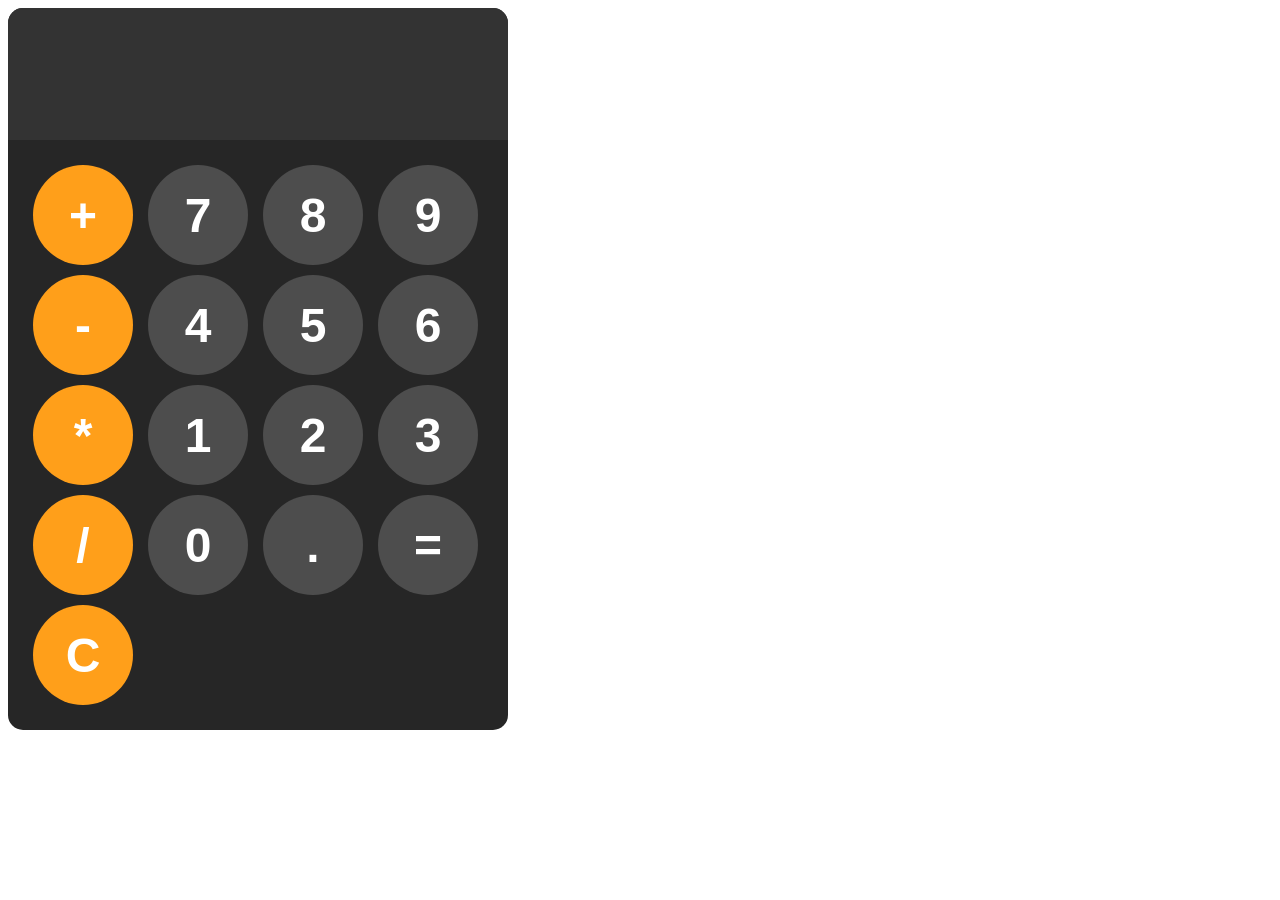
==== index.html @ 5938df83 "move files to top-level" ====
<!DOCTYPE html>
<html lang="en">
<head>
    <meta charset="UTF-8">
    <meta name="viewport" content="width=device-width, initial-scale=1.0">
    <title>Document</title>
    <link rel="stylesheet" href="style.css">
</head>
<body>
    
    <div id="calculator">
        <input id="display" readonly>
        <div id="keys">
            <button onclick="appendToDisplay('+')" class="operator-btn">+</button>
            <button onclick="appendToDisplay('7')">7</button>
            <button onclick="appendToDisplay('8')">8</button>
            <button onclick="appendToDisplay('9')">9</button>
            <button onclick="appendToDisplay('-')" class="operator-btn">-</button>
            <button onclick="appendToDisplay('4')">4</button>
            <button onclick="appendToDisplay('5')">5</button>
            <button onclick="appendToDisplay('6')">6</button>
            <button onclick="appendToDisplay('*')" class="operator-btn">*</button>
            <button onclick="appendToDisplay('1')">1</button>
            <button onclick="appendToDisplay('2')">2</button>
            <button onclick="appendToDisplay('3')">3</button>
            <button onclick="appendToDisplay('/')" class="operator-btn">/</button>
            <button onclick="appendToDisplay('0')">0</button>
            <button onclick="appendToDisplay('.')" >.</button>
            <button onclick="calculate()">=</button>
            <button onclick="clearDisplay()" class="operator-btn">C</button>
        </div>
    </div>

    <script src="index.js"></script>
</body>
</html>
---- style.css ----
#body{
    margin: 0;
    display: flex;
    justify-content: center;
    align-items: center;
    height: 100vh;
    background-color: hsl(0, 0%, 95%);
}

#calculator{
    font-family: Arial, sans-serif;
    background-color: hsl(0, 0%, 15%);
    border-radius: 15px;
    max-width: 500px;
    overflow: hidden;
}

#display{
    width: 100%;
    padding: 20px;
    font-size: 5rem;
    text-align: left;
    border: none;
    background-color: hsl(0, 0%, 20%);
    color: white;
}

#keys{
    display: grid;
    grid-template-columns: repeat(4, 1fr);
    gap: 10px;
    padding: 25px
}

button{
    width: 100px;
    height: 100px;
    border-radius: 50px;
    border: none;
    background-color: hsl(0, 0%, 30%);
    color: white;
    font-size: 3rem;
    font-weight: bold;
    cursor: pointer;
}

button:hover{
    background-color: hsl(0, 0%, 40%);
}

button:active{
    background-color: hsl(0, 0%, 50%);
}

.operator-btn{
    background-color: hsl(35, 100%, 55%);
}
.operator-btn:hover{
    background-color: hsl(35, 100%, 65%);
}
.operator-btn:active{
    background-color: hsl(35, 100%, 75%);
}
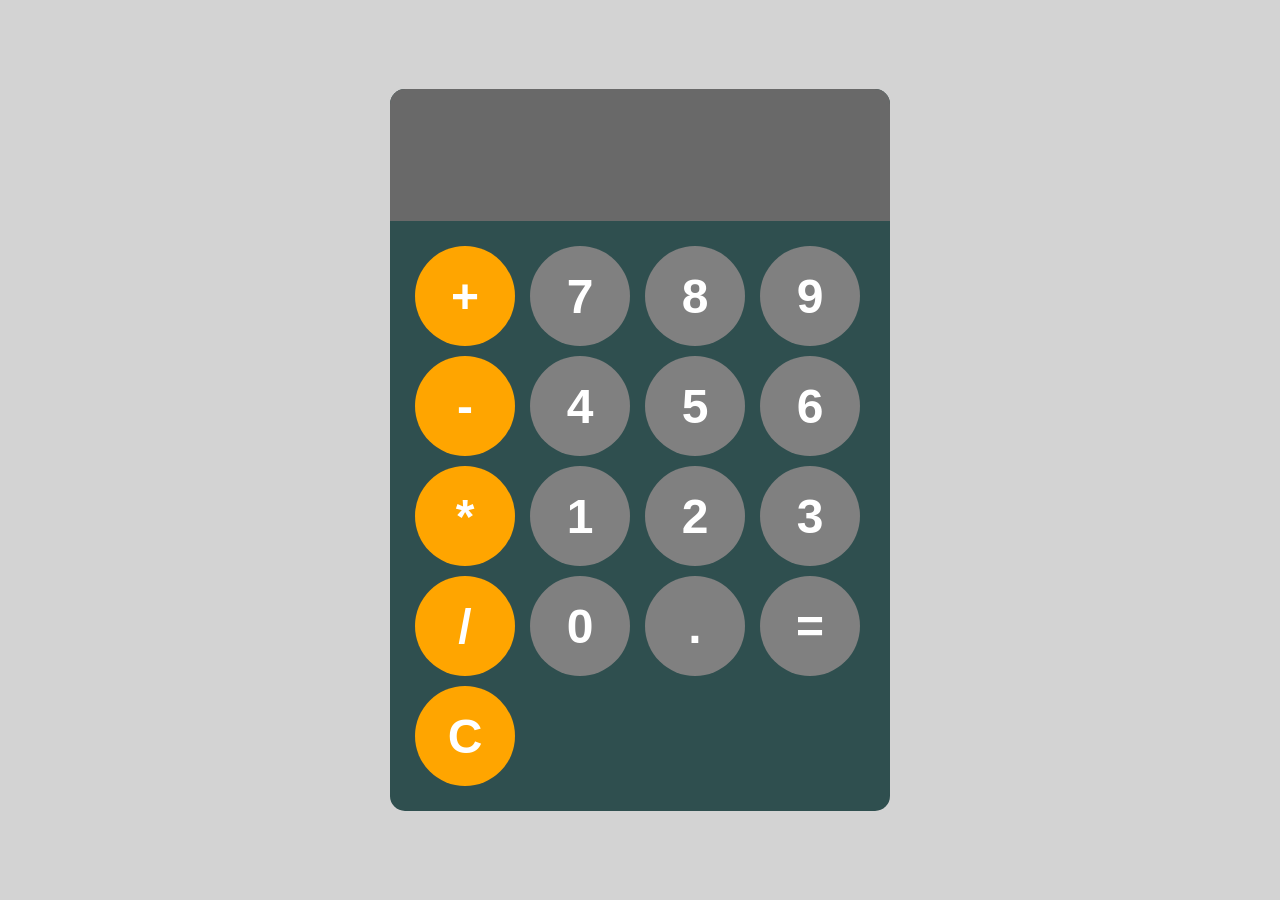
==== commit 4b72588f: "change title" ====
--- a/index.html
+++ b/index.html
@@ -1,36 +1,35 @@
 <!DOCTYPE html>
 <html lang="en">
-<head>
-    <meta charset="UTF-8">
-    <meta name="viewport" content="width=device-width, initial-scale=1.0">
-    <title>Document</title>
-    <link rel="stylesheet" href="style.css">
-</head>
-<body>
-    
+  <head>
+    <meta charset="UTF-8" />
+    <meta name="viewport" content="width=device-width, initial-scale=1.0" />
+    <title>Calculator</title>
+    <link rel="stylesheet" href="style.css" />
+  </head>
+  <body>
     <div id="calculator">
-        <input id="display" readonly>
-        <div id="keys">
-            <button onclick="appendToDisplay('+')" class="operator-btn">+</button>
-            <button onclick="appendToDisplay('7')">7</button>
-            <button onclick="appendToDisplay('8')">8</button>
-            <button onclick="appendToDisplay('9')">9</button>
-            <button onclick="appendToDisplay('-')" class="operator-btn">-</button>
-            <button onclick="appendToDisplay('4')">4</button>
-            <button onclick="appendToDisplay('5')">5</button>
-            <button onclick="appendToDisplay('6')">6</button>
-            <button onclick="appendToDisplay('*')" class="operator-btn">*</button>
-            <button onclick="appendToDisplay('1')">1</button>
-            <button onclick="appendToDisplay('2')">2</button>
-            <button onclick="appendToDisplay('3')">3</button>
-            <button onclick="appendToDisplay('/')" class="operator-btn">/</button>
-            <button onclick="appendToDisplay('0')">0</button>
-            <button onclick="appendToDisplay('.')" >.</button>
-            <button onclick="calculate()">=</button>
-            <button onclick="clearDisplay()" class="operator-btn">C</button>
-        </div>
+      <input id="display" readonly />
+      <div id="keys">
+        <button onclick="appendToDisplay('+')" class="operator-btn">+</button>
+        <button onclick="appendToDisplay('7')">7</button>
+        <button onclick="appendToDisplay('8')">8</button>
+        <button onclick="appendToDisplay('9')">9</button>
+        <button onclick="appendToDisplay('-')" class="operator-btn">-</button>
+        <button onclick="appendToDisplay('4')">4</button>
+        <button onclick="appendToDisplay('5')">5</button>
+        <button onclick="appendToDisplay('6')">6</button>
+        <button onclick="appendToDisplay('*')" class="operator-btn">*</button>
+        <button onclick="appendToDisplay('1')">1</button>
+        <button onclick="appendToDisplay('2')">2</button>
+        <button onclick="appendToDisplay('3')">3</button>
+        <button onclick="appendToDisplay('/')" class="operator-btn">/</button>
+        <button onclick="appendToDisplay('0')">0</button>
+        <button onclick="appendToDisplay('.')">.</button>
+        <button onclick="calculate()">=</button>
+        <button onclick="clearDisplay()" class="operator-btn">C</button>
+      </div>
     </div>
 
     <script src="index.js"></script>
-</body>
-</html>+  </body>
+</html>
--- a/style.css
+++ b/style.css
@@ -1,63 +1,65 @@
-#body{
-    margin: 0;
-    display: flex;
-    justify-content: center;
-    align-items: center;
-    height: 100vh;
-    background-color: hsl(0, 0%, 95%);
+body {
+  margin: 0;
+  display: flex;
+  justify-content: center;
+  align-items: center;
+  height: 100vh;
+  background-color: lightgray;
 }
 
-#calculator{
-    font-family: Arial, sans-serif;
-    background-color: hsl(0, 0%, 15%);
-    border-radius: 15px;
-    max-width: 500px;
-    overflow: hidden;
+#calculator {
+  font-family: Arial, sans-serif;
+  background-color: darkslategray;
+  border-radius: 15px;
+  max-width: 500px;
+  overflow: hidden;
 }
 
-#display{
-    width: 100%;
-    padding: 20px;
-    font-size: 5rem;
-    text-align: left;
-    border: none;
-    background-color: hsl(0, 0%, 20%);
-    color: white;
+#display {
+  width: 100%;
+  padding: 20px;
+  font-size: 5rem;
+  text-align: left;
+  border: none;
+  background-color: dimgray;
+  color: white;
 }
 
-#keys{
-    display: grid;
-    grid-template-columns: repeat(4, 1fr);
-    gap: 10px;
-    padding: 25px
+#keys {
+  display: grid;
+  grid-template-columns: repeat(4, 1fr);
+  gap: 10px;
+  padding: 25px;
 }
 
-button{
-    width: 100px;
-    height: 100px;
-    border-radius: 50px;
-    border: none;
-    background-color: hsl(0, 0%, 30%);
-    color: white;
-    font-size: 3rem;
-    font-weight: bold;
-    cursor: pointer;
+button {
+  width: 100px;
+  height: 100px;
+  border-radius: 50px;
+  border: none;
+  background-color: gray;
+  color: white;
+  font-size: 3rem;
+  font-weight: bold;
+  cursor: pointer;
 }
 
-button:hover{
-    background-color: hsl(0, 0%, 40%);
+button:hover {
+  background-color: darkgray;
 }
 
-button:active{
-    background-color: hsl(0, 0%, 50%);
+button:active {
+  background-color: silver;
 }
 
-.operator-btn{
-    background-color: hsl(35, 100%, 55%);
+.operator-btn {
+  background-color: orange;
 }
-.operator-btn:hover{
-    background-color: hsl(35, 100%, 65%);
+
+.operator-btn:hover {
+  background-color: gold;
 }
-.operator-btn:active{
-    background-color: hsl(35, 100%, 75%);
-}+
+.operator-btn:active {
+  background-color: yellow;
+}
